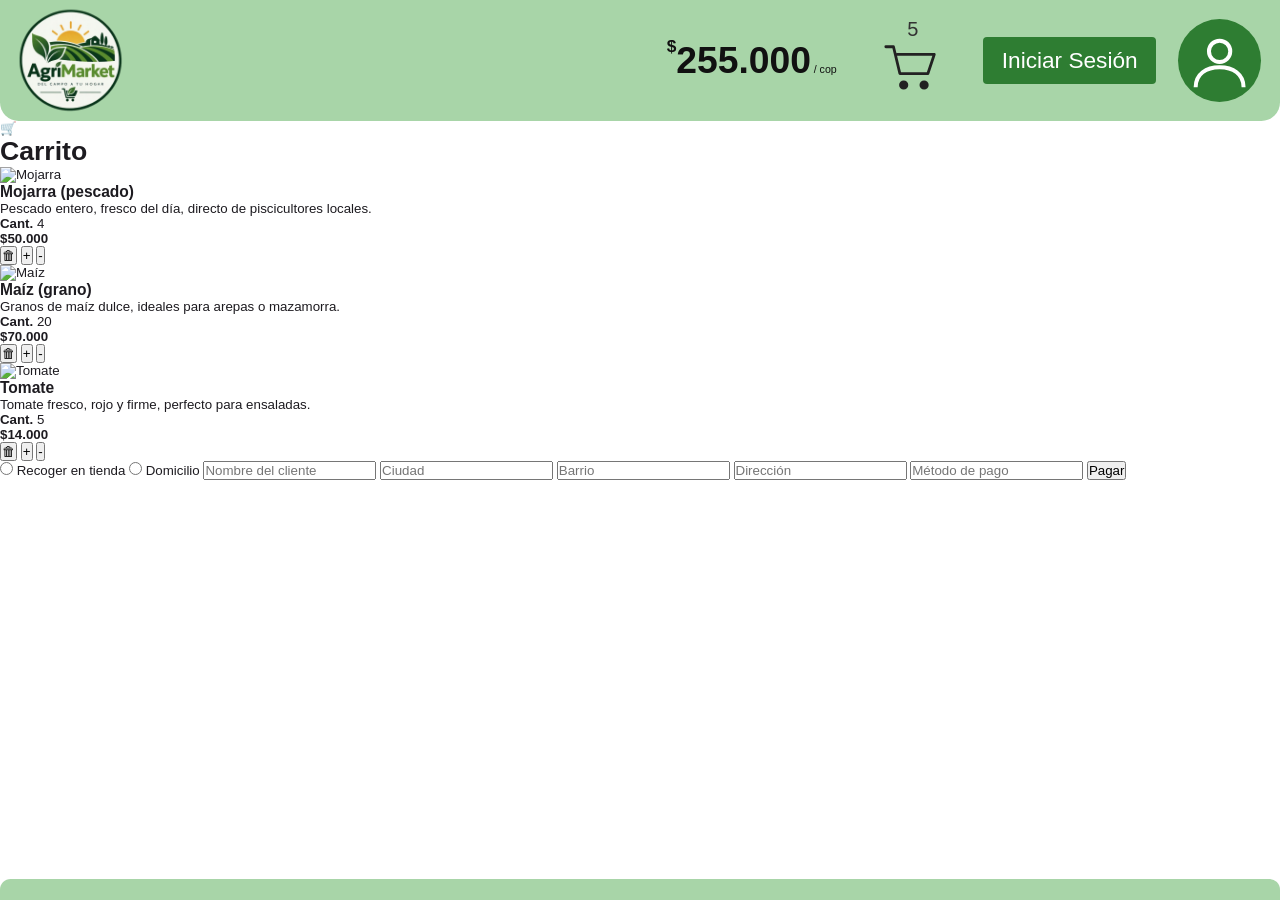
==== carrito.html @ 445dd441 "feat: creacion de la vista del carrito de compras" ====
<!DOCTYPE html>
<html lang="es">
<head>
    <meta charset="UTF-8">
    <meta name="viewport" content="width=device-width, initial-scale=1.0">
    <link rel="stylesheet" href="style.css">
    <link rel="shortcut icon" href="assets/logo.png" type="image/x-icon">
    <title>Registro - Agrimarket</title>
</head>
<body>
<div class="page">

    <!-- HEADER (Tomado del index) -->
    <header>
        <div class="logo"><img src="assets/logo.png" alt="Logo AgriMarket" class="logo"></div>
        <div class="hdr-right">
            <div class="precio"><sup>$</sup>255.000<small>/ cop</small></div>
            <div class="carrito">
                <span>5</span>
                <svg viewBox="0 0 48 48" fill="none" stroke="#222" stroke-width="2.2" stroke-linecap="round" stroke-linejoin="round"><path d="M3 10h6l5 21h22l5-15H12"/><circle cx="17" cy="40" r="2.5" fill="#222"/><circle cx="33" cy="40" r="2.5" fill="#222"/></svg>
            </div>
            <button class="btn-login"><a href="login.html">Iniciar Sesión</a></button>
            <div class="avatar">
                <svg viewBox="0 0 52 52" fill="none" stroke="#fff" stroke-width="3"><circle cx="26" cy="19" r="8"/><path d="M8 46c0-10 8-15 18-15s18 5 18 15"/></svg>
            </div>
        </div>
    </header>

    <!-- CUERPO DEL CARRITO -->
     <main class="carrito-main">

    <div class="titulo-carrito">

        <div class="icono-carrito">
            🛒
        </div>

        <h1>Carrito</h1>

    </div>

    <div class="carrito-contenedor">

        <!-- PRODUCTOS -->

        <section class="lista-productos">

            <article class="producto-carrito">

                <img src="assets/mojarra.jpg" alt="Mojarra">

                <div class="producto-info">

                    <h3>Mojarra (pescado)</h3>

                    <p>
                        Pescado entero, fresco del día,
                        directo de piscicultores locales.
                    </p>

                    <strong>Cant.</strong>

                    <span>4</span>

                    <h4>$50.000</h4>

                </div>

                <div class="acciones-carrito">

                    <button>🗑</button>
                    <button>+</button>
                    <button>-</button>

                </div>

            </article>

            <article class="producto-carrito">

                <img src="assets/maiz.jpg" alt="Maíz">

                <div class="producto-info">

                    <h3>Maíz (grano)</h3>

                    <p>
                        Granos de maíz dulce,
                        ideales para arepas o mazamorra.
                    </p>

                    <strong>Cant.</strong>

                    <span>20</span>

                    <h4>$70.000</h4>

                </div>

                <div class="acciones-carrito">

                    <button>🗑</button>
                    <button>+</button>
                    <button>-</button>

                </div>

            </article>

            <article class="producto-carrito">

                <img src="assets/tomate.jpg" alt="Tomate">

                <div class="producto-info">

                    <h3>Tomate</h3>

                    <p>
                        Tomate fresco, rojo y firme,
                        perfecto para ensaladas.
                    </p>

                    <strong>Cant.</strong>

                    <span>5</span>

                    <h4>$14.000</h4>

                </div>

                <div class="acciones-carrito">

                    <button>🗑</button>
                    <button>+</button>
                    <button>-</button>

                </div>

            </article>

        </section>

        <!-- FORMULARIO -->

        <aside class="panel-pago">

            <form class="form-pago">

                <label>
                    <input type="radio" name="entrega">
                    Recoger en tienda
                </label>

                <label>
                    <input type="radio" name="entrega">
                    Domicilio
                </label>

                <input type="text" placeholder="Nombre del cliente">
                <input type="text" placeholder="Ciudad">
                <input type="text" placeholder="Barrio">
                <input type="text" placeholder="Dirección">
                <input type="text" placeholder="Método de pago">

                <button type="submit" class="btn-pagar">
                    Pagar
                </button>

            </form>

        </aside>

    </div>

</main>

<!-- FOOTER (Tomado del index) -->
    <footer></footer>
</div>
</body>
</html>
---- style.css ----
* {
    box-sizing: border-box;
    margin: 0;
    padding: 0
}

:root {
    --verde-claro: #a8d5a8;
    --verde: #2e7d32;
    --gris-borde: #e2e2e2;
    --gris-img: #e0e0e0;
    --texto: #1d1b20;
    --suave: #8a8a8a;
    --negro: #2b2b2b;
}

/* 1rem escala con el ancho de pantalla: ~13px en laptop (1280) hasta 26px en monitores muy grandes (2560+) */
html {
    font-size: clamp(12px, 1.04vw, 26px)
}

body {
    background: #fff;
    font-family: Roboto, "Helvetica Neue", Arial, sans-serif;
    color: var(--texto);
    font-size: 1rem;
    min-height: 100vh;
    display: flex;
    flex-direction: column
}

.page {
    width: 100%;
    max-width: 150rem;
    margin: 0 auto;
    flex: 1;
    display: flex;
    flex-direction: column
}

/* HEADER */
header {
    height: 9.1rem;
    background: var(--verde-claro);
    border-radius: 0 0 1.4rem 1.4rem;
    display: flex;
    align-items: center;
    padding: 0 1.4rem 0 .8rem;
    gap: 1rem
}
a{
    font-style: none;
    text-decoration: none;
    color: inherit;
}
.logo {
    width: 9rem;
    height: 9rem;
    flex: none;
    display: flex;
    flex-direction: column;
    align-items: center;
    justify-content: center;
    overflow: hidden;
    position: relative
}

.hdr-right {
    margin-left: auto;
    display: flex;
    align-items: center
}

.precio {
    font-size: 2.8rem;
    font-weight: 700;
    color: #111;
    margin-right: 3.4rem;
    white-space: nowrap
}

.precio sup {
    font-size: 1.3rem;
    vertical-align: top;
    position: relative;
    top: -.2rem
}

.precio small {
    font-size: .8rem;
    font-weight: 400;
    margin-left: .2rem
}

.carrito {
    position: relative;
    width: 4.6rem;
    height: 4.4rem;
    margin-right: 3rem;
    flex: none
}

.carrito span {
    position: absolute;
    top: -1rem;
    left: 1.9rem;
    font-size: 1.5rem;
    color: #333
}

.carrito svg {
    width: 4.6rem;
    height: 4.6rem;
    margin-top: .2rem
}

.btn-login {
    background: var(--verde);
    color: #fff;
    border: 0;
    font-size: 1.7rem;
    padding: .8rem 1.4rem;
    border-radius: .3rem;
    margin-right: 1.6rem;
    font-family: inherit;
    cursor: pointer;
    white-space: nowrap
}

.btn-login:hover {
    background: #256528
}

.avatar {
    width: 6.3rem;
    height: 6.3rem;
    flex: none;
    border-radius: 50%;
    background: var(--verde);
    display: flex;
    align-items: center;
    justify-content: center
}

.avatar svg {
    width: 5.2rem;
    height: 5.2rem
}

/* CUERPO: 3 columnas fluidas */
.body {
    display: grid;
    grid-template-columns: minmax(22rem, 24.2rem) minmax(13rem, 15rem) minmax(0, 1fr);
    column-gap: 3rem;
    align-items: start;
    padding: 1.9rem 3rem 3rem .8rem;
    flex: 1
}

/* panel de búsqueda */
.busqueda {
    background: #f4f4f4;
    border-radius: 1.6rem;
    overflow: hidden;
    padding-bottom: 1.4rem;
    min-height: 27.5rem
}

.busqueda .inp {
    height: 2.9rem;
    background: #ece6f0;
    border-bottom: .1rem solid #cac4d0;
    display: flex;
    align-items: center;
    padding: 0 1rem 0 .9rem;
    font-size: .95rem;
    gap: .9rem
}

.busqueda .inp .txt {
    flex: 1
}

.busqueda .inp i {
    font-style: normal;
    font-size: 1.3rem;
    color: #49454f
}

.item {
    display: flex;
    align-items: center;
    gap: .8rem;
    padding: .6rem 1.2rem .6rem .8rem;
    margin-top: .3rem
}

.item:first-of-type {
    margin-top: .6rem
}

.item .av {
    width: 2.2rem;
    height: 2.2rem;
    border-radius: 50%;
    background: var(--verde);
    color: #fff;
    font-size: .9rem;
    display: flex;
    align-items: center;
    justify-content: center;
    flex: none
}

.item b {
    display: block;
    font-weight: 500;
    font-size: .95rem
}

.item p {
    font-size: .75rem;
    color: #49454f;
    margin-top: .1rem;
    line-height: 1.3
}

/* filtros */
.filtros {
    margin-top: 1.6rem;
    border: .1rem solid var(--gris-borde);
    border-radius: .4rem;
    padding: .9rem .8rem 1.4rem
}

.filtros h4 {
    font-weight: 400;
    font-size: .95rem;
    margin-bottom: .6rem
}

.chip {
    display: flex;
    width: max-content;
    align-items: center;
    gap: .5rem;
    border: .1rem solid #ccc;
    border-radius: .8rem;
    font-size: .9rem;
    padding: .3rem .6rem;
    margin-bottom: .5rem
}

.chip i {
    font-style: normal;
    font-size: 1rem
}

.chk {
    display: flex;
    align-items: flex-start;
    gap: .6rem;
    margin-bottom: .6rem;
    font-size: .9rem
}

.chk .box {
    width: 1rem;
    height: 1rem;
    background: var(--negro);
    border-radius: .2rem;
    margin-top: .1rem;
    position: relative;
    flex: none
}

.chk .box::after {
    content: "";
    position: absolute;
    left: .3rem;
    top: .1rem;
    width: .25rem;
    height: .5rem;
    border: solid #fff;
    border-width: 0 .1rem .1rem 0;
    transform: rotate(45deg)
}

.chk small {
    display: block;
    color: var(--suave);
    font-size: .9rem;
    margin-top: .3rem
}

.chk.d {
    margin-bottom: .8rem
}

.precio-f {
    margin-top: 1rem
}

.precio-f .fila {
    display: flex;
    justify-content: space-between;
    font-size: .9rem
}

.precio-f .fila span:last-child {
    font-size: .85rem
}

.slider {
    position: relative;
    height: .3rem;
    background: #222;
    border-radius: .2rem;
    margin: 1rem .4rem 1.1rem
}

.slider::before,
.slider::after {
    content: "";
    position: absolute;
    top: -.35rem;
    width: 1rem;
    height: 1rem;
    border-radius: 50%;
    background: #222
}

.slider::before {
    left: -.4rem
}

.slider::after {
    right: -.4rem
}

.grupo {
    margin-top: 1.3rem
}

.grupo h4 {
    margin-bottom: .7rem
}

/* principal */
.main {
    min-width: 0;
    margin-top: 1.6rem
}

.top {
    display: flex;
    justify-content: space-between;
    align-items: center;
    gap: 1rem;
    flex-wrap: wrap
}

.search {
    width: 7rem;
    height: 2.2rem;
    border: .1rem solid var(--gris-borde);
    border-radius: 1.1rem;
    display: flex;
    justify-content: space-between;
    align-items: center;
    padding: 0 .8rem;
    font-size: .85rem;
    color: #aaa
}

.search svg {
    width: 1rem;
    height: 1rem
}

.orden {
    display: flex;
    gap: .3rem;
    flex-wrap: wrap
}

.orden span {
    font-size: .85rem;
    padding: .4rem .7rem;
    border-radius: .4rem;
    background: #f1f1f1;
    color: #555
}

.orden span.on {
    background: var(--negro);
    color: #fff
}

.grid {
    display: grid;
    grid-template-columns: repeat(3, minmax(0, 1fr));
    gap: 1.1rem 1.2rem;
    margin-top: 2.1rem
}

.card {
    border: .1rem solid var(--gris-borde);
    border-radius: .4rem;
    padding: .8rem .8rem 1.1rem
}

.card .img {
    aspect-ratio: 133/118;
    background: var(--gris-img);
    border-radius: .2rem;
    position: relative
}

.card .img::before {
    content: "";
    position: absolute;
    left: 22%;
    top: 17%;
    width: 56%;
    height: 55%;
    border: .6rem solid #d3d3d3;
    border-radius: .8rem
}

.card .img::after {
    content: "";
    position: absolute;
    left: 55%;
    top: 27%;
    width: 1.6rem;
    height: 1.6rem;
    border: .6rem solid #d3d3d3;
    border-radius: 50%
}

.card p {
    margin-top: .9rem;
    font-size: .95rem
}

.card b {
    display: block;
    margin-top: .6rem;
    font-size: .95rem
}

/* paginación */
.pag {
    width: max-content;
    max-width: 100%;
    height: 2.4rem;
    margin: 1.3rem auto 0;
    display: flex;
    align-items: center;
    gap: 1.4rem;
    padding: 0 .3rem;
    font-size: .9rem
}

.pag .pv,
.pag .nx {
    border: .1rem dashed #9a9a9a;
    height: 1.8rem;
    display: flex;
    align-items: center;
    padding: 0 .7rem;
    gap: .4rem
}

.pag .pv {
    color: #aaa
}

.pag .pgs {
    display: flex;
    align-items: center;
    gap: .3rem
}

.pag .pgs span {
    min-width: 1.8rem;
    height: 1.8rem;
    display: flex;
    align-items: center;
    justify-content: center;
    border-radius: .3rem
}

.pag .pgs .on {
    background: var(--negro);
    color: #fff
}

/* footer */
footer {
    height: 1.6rem;
    background: var(--verde-claro);
    border-radius: .8rem .8rem 0 0;
    margin-top: auto
}

/* Monitores muy grandes: 4 columnas de productos */
@media (min-width:2200px) {
    .grid {
        grid-template-columns: repeat(4, minmax(0, 1fr))
    }
}

/* Laptops pequeñas */
@media (max-width:1100px) {
    .body {
        column-gap: 2rem;
        padding-right: 2rem
    }

    .precio {
        font-size: 2.3rem;
        margin-right: 2rem
    }
}

/* ── OVERLAY ── */
.overlay {
    position: absolute;
    inset: 0;
    z-index: 10;
    background: rgba(60, 60, 60, .55);
    display: flex;
    align-items: center;
    justify-content: center;
    backdrop-filter: blur(2px);
    -webkit-backdrop-filter: blur(2px);
}

/* ── MODAL ── */
.modal {
    background: #fff;
    border-radius: 1.2rem;
    width: clamp(30rem, 38vw, 52rem);
    padding: 3rem 3.6rem 2.4rem;
    position: relative;
    box-shadow: 0 2rem 5rem rgba(0, 0, 0, .28);
    display: flex;
    flex-direction: column;
    align-items: center;
    gap: 0;
}

.modal-close {
    position: absolute;
    top: -1.4rem;
    right: -1.4rem;
    width: 3rem;
    height: 3rem;
    border-radius: 50%;
    background: #e53935;
    border: 0;
    cursor: pointer;
    display: flex;
    align-items: center;
    justify-content: center;
    color: #fff;
    font-size: 1.6rem;
    font-weight: 700;
    line-height: 1;
    box-shadow: 0 .3rem .9rem rgba(0, 0, 0, .25);
}

.modal-close:hover {
    background: #c62828
}
.modal-bienvenida {
    font-size: .95rem;
    color: #555;
    margin-bottom: .3rem
}

.modal-titulo {
    font-size: 2.2rem;
    font-weight: 700;
    color: #1a1a1a;
    margin-bottom: 2rem;
    font-family: Georgia, "Times New Roman", serif
}

/* campos */
.campo {
    width: 100%;
    margin-bottom: 1.4rem
}

.campo label {
    display: block;
    font-size: .95rem;
    font-weight: 500;
    margin-bottom: .5rem
}

.campo label .req {
    color: #e53935;
    margin-left: .2rem
}

.campo input {
    width: 100%;
    height: 3.4rem;
    border: .12rem solid #ccc;
    border-radius: .4rem;
    padding: 0 1rem;
    font-size: 1rem;
    font-family: inherit;
    color: #333;
    outline: none;
    transition: border-color .2s;
}

.campo input:focus {
    border-color: var(--verde)
}

.olvide {
    display: block;
    text-align: right;
    font-size: .9rem;
    color: var(--verde);
    margin-top: -.6rem;
    margin-bottom: 1.6rem;
    cursor: pointer;
    text-decoration: none
}

.olvide:hover {
    text-decoration: underline
}

/* separador */
.sep {
    display: flex;
    align-items: center;
    gap: .8rem;
    width: 100%;
    margin-bottom: 1.4rem;
    color: #aaa;
    font-size: .85rem
}

.sep::before,
.sep::after {
    content: "";
    flex: 1;
    height: .05rem;
    background: #ddd
}

/* botón google */
.btn-google {
    width: 100%;
    height: 3.4rem;
    border: .12rem solid #ccc;
    border-radius: .4rem;
    background: #fff;
    display: flex;
    align-items: center;
    justify-content: center;
    gap: .8rem;
    font-size: 1rem;
    font-family: inherit;
    cursor: pointer;
    color: #333;
    transition: background .15s;
}

.btn-google:hover {
    background: #f5f5f5
}

.g-icon {
    width: 1.6rem;
    height: 1.6rem
}

.no-cuenta {
    text-align: center;
    font-size: .9rem;
    color: #555;
    margin-top: 1.1rem;
    margin-bottom: .7rem
}

/* botón registrarse */
.btn-registro {
    width: 100%;
    height: 3.4rem;
    border: .15rem solid var(--verde);
    border-radius: .4rem;
    background: var(--verde);
    color: #fff;
    font-size: 1.1rem;
    font-weight: 600;
    font-family: inherit;
    cursor: pointer;
    transition: background .15s;
}

.btn-registro:hover {
    background: #256528
}

.politica {
    text-align: center;
    font-size: .8rem;
    color: #aaa;
    margin-top: 1.1rem
}

/* =========================================
   ESTILOS PARA LA PANTALLA DE REGISTRO
   ========================================= */

.registro-main {
    flex: 1;
    display: flex;
    justify-content: center;
    align-items: flex-start;
    padding: 4rem 2rem;
}

.registro-container {
    width: 100%;
    max-width: 85rem; /* Ancho máximo del formulario */
}

.registro-form {
    display: flex;
    gap: 3rem; /* Separación entre las dos columnas superiores */
    margin-bottom: 2rem;
}

.registro-col {
    flex: 1;
}

.registro-bottom {
    display: flex;
    gap: 3rem;
}

.registro-col-izq {
    flex: 1;
}

.registro-col-der {
    flex: 1;
    display: flex;
    align-items: flex-end; /* Alinea el botón abajo a la derecha */
    justify-content: center;
    padding-bottom: 1.4rem; /* Compensa el margen del campo de arriba */
}

/* Estilos de los campos */
.campo-registro {
    border: .1rem solid var(--gris-borde);
    border-radius: .6rem;
    padding: 1.2rem 1.5rem;
    margin-bottom: 1.5rem;
    background: #fff;
}

.campo-registro label {
    display: block;
    font-size: 1rem;
    color: #333;
    margin-bottom: .8rem;
}

.campo-registro input,
.campo-registro select {
    width: 100%;
    height: 3.2rem;
    border: .1rem solid #e0e0e0;
    border-radius: .4rem;
    padding: 0 1rem;
    font-size: 1rem;
    font-family: inherit;
    color: #555;
    outline: none;
}

.campo-registro input::placeholder {
    color: #b0b0b0;
}

.campo-registro input:focus,
.campo-registro select:focus {
    border-color: var(--verde);
}

/* Botón de Registrarse */
.btn-registrarse {
    background: var(--verde);
    color: #fff;
    border: none;
    border-radius: .6rem;
    padding: 1.2rem 5rem;
    font-size: 1.4rem;
    font-family: inherit;
    cursor: pointer;
    transition: background .2s;
}

.btn-registrarse:hover {
    background: #256528;
}

/* Ajuste responsivo para pantallas pequeñas (celulares) */
@media (max-width: 768px) {
    .registro-form,
    .registro-bottom {
        flex-direction: column;
        gap: 0;
    }
    
    .registro-col-der {
        justify-content: center;
        margin-top: 1rem;
    }
    
    .btn-registrarse {
        width: 100%;
    }
}
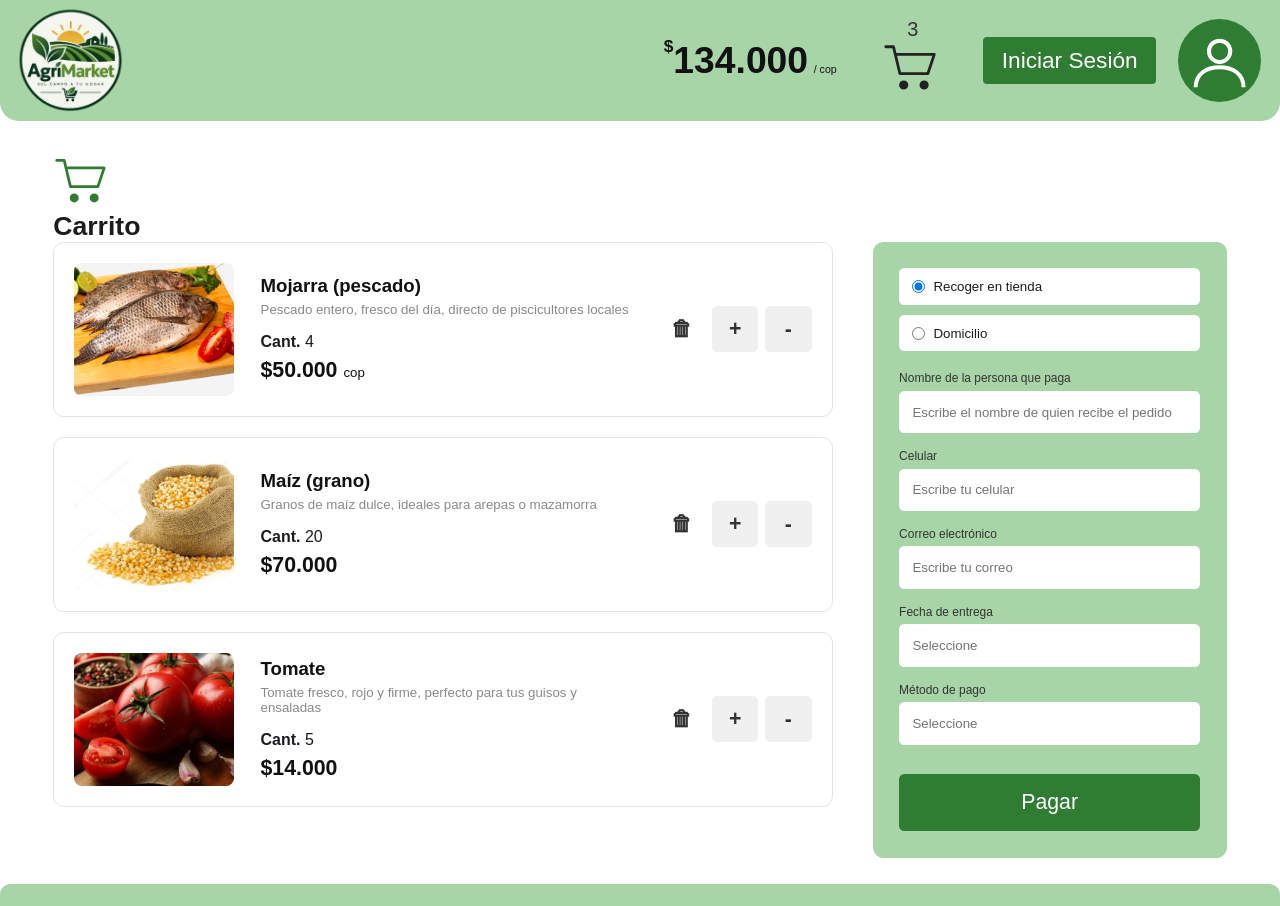
==== commit b4d6a7f6: "feat: creacion de la vista del carrito de compras" ====
--- a/carrito.html
+++ b/carrito.html
@@ -5,18 +5,18 @@
     <meta name="viewport" content="width=device-width, initial-scale=1.0">
     <link rel="stylesheet" href="style.css">
     <link rel="shortcut icon" href="assets/logo.png" type="image/x-icon">
-    <title>Registro - Agrimarket</title>
+    <title>Carrito - Agrimarket</title>
 </head>
 <body>
 <div class="page">
 
-    <!-- HEADER (Tomado del index) -->
+    <!-- HEADER -->
     <header>
         <div class="logo"><img src="assets/logo.png" alt="Logo AgriMarket" class="logo"></div>
         <div class="hdr-right">
-            <div class="precio"><sup>$</sup>255.000<small>/ cop</small></div>
+            <div class="precio"><sup>$</sup>134.000<small> / cop</small></div>
             <div class="carrito">
-                <span>5</span>
+                <span>3</span>
                 <svg viewBox="0 0 48 48" fill="none" stroke="#222" stroke-width="2.2" stroke-linecap="round" stroke-linejoin="round"><path d="M3 10h6l5 21h22l5-15H12"/><circle cx="17" cy="40" r="2.5" fill="#222"/><circle cx="33" cy="40" r="2.5" fill="#222"/></svg>
             </div>
             <button class="btn-login"><a href="login.html">Iniciar Sesión</a></button>
@@ -27,154 +27,121 @@
     </header>
 
     <!-- CUERPO DEL CARRITO -->
-     <main class="carrito-main">
+    <main class="carrito-main">
 
-    <div class="titulo-carrito">
-
-        <div class="icono-carrito">
-            🛒
+        <div class="titulo-carrito">
+            <svg class="icono-carrito-titulo" viewBox="0 0 48 48" fill="none" stroke="#2e7d32" stroke-width="2.2" stroke-linecap="round" stroke-linejoin="round"><path d="M3 10h6l5 21h22l5-15H12"/><circle cx="17" cy="40" r="2.5" fill="#2e7d32"/><circle cx="33" cy="40" r="2.5" fill="#2e7d32"/></svg>
+            <h1>Carrito</h1>
         </div>
 
-        <h1>Carrito</h1>
+        <div class="carrito-grid">
 
-    </div>
+            <!-- PRODUCTOS -->
+            <section class="carrito-lista">
 
-    <div class="carrito-contenedor">
+                <article class="carrito-item">
+                    <div class="item-img">
+                        <img src="assets/mojarra.png" alt="Mojarra">
+                    </div>
+                    <div class="item-info">
+                        <h3>Mojarra (pescado)</h3>
+                        <p>Pescado entero, fresco del día, directo de piscicultores locales</p>
+                        <span class="cantidad-label"><strong>Cant.</strong> 4</span>
+                        <div class="item-precio">$50.000 <small>cop</small></div>
+                    </div>
+                    <div class="item-acciones">
+                        <button class="btn-icono btn-borrar">🗑</button>
+                        <button class="btn-icono">+</button>
+                        <button class="btn-icono">-</button>
+                    </div>
+                </article>
 
-        <!-- PRODUCTOS -->
+                <article class="carrito-item">
+                    <div class="item-img">
+                        <img src="assets/maiz.jpg" alt="Maíz">
+                    </div>
+                    <div class="item-info">
+                        <h3>Maíz (grano)</h3>
+                        <p>Granos de maíz dulce, ideales para arepas o mazamorra</p>
+                        <span class="cantidad-label"><strong>Cant.</strong> 20</span>
+                        <div class="item-precio">$70.000</div>
+                    </div>
+                    <div class="item-acciones">
+                        <button class="btn-icono btn-borrar">🗑</button>
+                        <button class="btn-icono">+</button>
+                        <button class="btn-icono">-</button>
+                    </div>
+                </article>
 
-        <section class="lista-productos">
+                <article class="carrito-item">
+                    <div class="item-img">
+                        <img src="assets/tomates.jpg" alt="Tomate">
+                    </div>
+                    <div class="item-info">
+                        <h3>Tomate</h3>
+                        <p>Tomate fresco, rojo y firme, perfecto para tus guisos y ensaladas</p>
+                        <span class="cantidad-label"><strong>Cant.</strong> 5</span>
+                        <div class="item-precio">$14.000</div>
+                    </div>
+                    <div class="item-acciones">
+                        <button class="btn-icono btn-borrar">🗑</button>
+                        <button class="btn-icono">+</button>
+                        <button class="btn-icono">-</button>
+                    </div>
+                </article>
 
-            <article class="producto-carrito">
+            </section>
 
-                <img src="assets/mojarra.jpg" alt="Mojarra">
+            <!-- FORMULARIO DE PAGO -->
+            <aside class="carrito-pago">
+                <form class="form-pago">
+                    
+                    <div class="opcion-entrega">
+                        <label>
+                            <input type="radio" name="entrega" checked>
+                            Recoger en tienda
+                        </label>
+                        <label>
+                            <input type="radio" name="entrega">
+                            Domicilio
+                        </label>
+                    </div>
 
-                <div class="producto-info">
+                    <div class="pago-campo">
+                        <label>Nombre de la persona que paga</label>
+                        <input type="text" placeholder="Escribe el nombre de quien recibe el pedido">
+                    </div>
 
-                    <h3>Mojarra (pescado)</h3>
+                    <div class="pago-campo">
+                        <label>Celular</label>
+                        <input type="text" placeholder="Escribe tu celular">
+                    </div>
 
-                    <p>
-                        Pescado entero, fresco del día,
-                        directo de piscicultores locales.
-                    </p>
+                    <div class="pago-campo">
+                        <label>Correo electrónico</label>
+                        <input type="text" placeholder="Escribe tu correo">
+                    </div>
 
-                    <strong>Cant.</strong>
+                    <div class="pago-campo">
+                        <label>Fecha de entrega</label>
+                        <input type="text" placeholder="Seleccione">
+                    </div>
 
-                    <span>4</span>
+                    <div class="pago-campo">
+                        <label>Método de pago</label>
+                        <input type="text" placeholder="Seleccione">
+                    </div>
 
-                    <h4>$50.000</h4>
+                    <button type="submit" class="btn-pagar">
+                        Pagar
+                    </button>
 
-                </div>
+                </form>
+            </aside>
 
-                <div class="acciones-carrito">
+        </div>
+    </main>
 
-                    <button>🗑</button>
-                    <button>+</button>
-                    <button>-</button>
-
-                </div>
-
-            </article>
-
-            <article class="producto-carrito">
-
-                <img src="assets/maiz.jpg" alt="Maíz">
-
-                <div class="producto-info">
-
-                    <h3>Maíz (grano)</h3>
-
-                    <p>
-                        Granos de maíz dulce,
-                        ideales para arepas o mazamorra.
-                    </p>
-
-                    <strong>Cant.</strong>
-
-                    <span>20</span>
-
-                    <h4>$70.000</h4>
-
-                </div>
-
-                <div class="acciones-carrito">
-
-                    <button>🗑</button>
-                    <button>+</button>
-                    <button>-</button>
-
-                </div>
-
-            </article>
-
-            <article class="producto-carrito">
-
-                <img src="assets/tomate.jpg" alt="Tomate">
-
-                <div class="producto-info">
-
-                    <h3>Tomate</h3>
-
-                    <p>
-                        Tomate fresco, rojo y firme,
-                        perfecto para ensaladas.
-                    </p>
-
-                    <strong>Cant.</strong>
-
-                    <span>5</span>
-
-                    <h4>$14.000</h4>
-
-                </div>
-
-                <div class="acciones-carrito">
-
-                    <button>🗑</button>
-                    <button>+</button>
-                    <button>-</button>
-
-                </div>
-
-            </article>
-
-        </section>
-
-        <!-- FORMULARIO -->
-
-        <aside class="panel-pago">
-
-            <form class="form-pago">
-
-                <label>
-                    <input type="radio" name="entrega">
-                    Recoger en tienda
-                </label>
-
-                <label>
-                    <input type="radio" name="entrega">
-                    Domicilio
-                </label>
-
-                <input type="text" placeholder="Nombre del cliente">
-                <input type="text" placeholder="Ciudad">
-                <input type="text" placeholder="Barrio">
-                <input type="text" placeholder="Dirección">
-                <input type="text" placeholder="Método de pago">
-
-                <button type="submit" class="btn-pagar">
-                    Pagar
-                </button>
-
-            </form>
-
-        </aside>
-
-    </div>
-
-</main>
-
-<!-- FOOTER (Tomado del index) -->
     <footer></footer>
 </div>
 </body>
--- a/style.css
+++ b/style.css
@@ -720,118 +720,219 @@
 }
 
 /* =========================================
-   ESTILOS PARA LA PANTALLA DE REGISTRO
+   ESTILOS PARA EL CARRITO DE COMPRAS
    ========================================= */
 
-.registro-main {
+.carrito-main {
     flex: 1;
-    display: flex;
+    padding: 2rem 4rem;
+    max-width: 150rem;
+    margin: 0 auto;
+    width: 100%;
+}
+
+.carrito-header {
+    display: flex;
+    align-items: center;
+    gap: 1rem;
+    margin-bottom: 2rem;
+}
+
+.icono-carrito-titulo {
+    width: 4.5rem;
+    height: 4.5rem;
+}
+
+.carrito-header h2 {
+    font-size: 2.8rem;
+    color: #111;
+}
+
+.carrito-grid {
+    display: grid;
+    grid-template-columns: 2.2fr 1fr; /* 2 columnas: productos y pago */
+    gap: 3rem;
+    align-items: start;
+}
+
+/* --- Lista de Productos --- */
+.carrito-lista {
+    display: flex;
+    flex-direction: column;
+    gap: 1.5rem;
+}
+
+.carrito-item {
+    display: flex;
+    border: .1rem solid var(--gris-borde);
+    border-radius: .8rem;
+    padding: 1.5rem;
+    gap: 2rem;
+    align-items: center;
+}
+
+.item-img {
+    width: 12rem;
+    height: 10rem;
+    flex: none;
+    background: #f4f4f4;
+    border-radius: .6rem;
+    overflow: hidden;
+    display: flex;
+    align-items: center;
     justify-content: center;
+}
+
+.item-img img {
+    width: 100%;
+    height: 100%;
+    object-fit: cover;
+}
+
+.item-info {
+    flex: 1;
+}
+
+.item-info h3 {
+    font-size: 1.4rem;
+    color: #111;
+    margin-bottom: .4rem;
+}
+
+.item-info p {
+    font-size: 1rem;
+    color: var(--suave);
+    margin-bottom: 1.2rem;
+}
+
+.cantidad-label {
+    display: block;
+    font-size: 1.2rem;
+    margin-bottom: .5rem;
+}
+
+.item-precio {
+    font-size: 1.6rem;
+    font-weight: 700;
+    color: #111;
+}
+
+.item-precio small {
+    font-size: 1rem;
+    font-weight: 400;
+}
+
+.item-acciones {
+    display: flex;
+    gap: .5rem;
     align-items: flex-start;
-    padding: 4rem 2rem;
-}
-
-.registro-container {
-    width: 100%;
-    max-width: 85rem; /* Ancho máximo del formulario */
-}
-
-.registro-form {
-    display: flex;
-    gap: 3rem; /* Separación entre las dos columnas superiores */
-    margin-bottom: 2rem;
-}
-
-.registro-col {
-    flex: 1;
-}
-
-.registro-bottom {
-    display: flex;
-    gap: 3rem;
-}
-
-.registro-col-izq {
-    flex: 1;
-}
-
-.registro-col-der {
-    flex: 1;
-    display: flex;
-    align-items: flex-end; /* Alinea el botón abajo a la derecha */
+}
+
+.btn-icono {
+    width: 3.5rem;
+    height: 3.5rem;
+    background: #f0f0f0;
+    border: none;
+    border-radius: .4rem;
+    font-size: 1.6rem;
+    font-weight: bold;
+    color: #333;
+    cursor: pointer;
+    display: flex;
+    align-items: center;
     justify-content: center;
-    padding-bottom: 1.4rem; /* Compensa el margen del campo de arriba */
-}
-
-/* Estilos de los campos */
-.campo-registro {
-    border: .1rem solid var(--gris-borde);
-    border-radius: .6rem;
-    padding: 1.2rem 1.5rem;
+    transition: background 0.2s;
+}
+
+.btn-icono:hover {
+    background: #e0e0e0;
+}
+
+.btn-icono svg {
+    width: 2rem;
+    height: 2rem;
+}
+
+.btn-borrar {
+    background: transparent;
+}
+
+.btn-borrar:hover {
+    background: #ffebee;
+}
+
+.btn-borrar:hover svg {
+    stroke: #d32f2f;
+}
+
+/* --- Panel de Pago --- */
+.carrito-pago {
+    background: var(--verde-claro);
+    padding: 2rem;
+    border-radius: .8rem;
+}
+
+.opcion-entrega {
+    display: flex;
+    flex-direction: column;
+    gap: .8rem;
     margin-bottom: 1.5rem;
+}
+
+.opcion-entrega label {
+    display: flex;
+    align-items: center;
+    gap: .6rem;
     background: #fff;
-}
-
-.campo-registro label {
+    padding: .8rem 1rem;
+    border-radius: .4rem;
+    font-size: 1rem;
+    cursor: pointer;
+}
+
+.pago-campo {
+    margin-bottom: 1.2rem;
+}
+
+.pago-campo label {
     display: block;
-    font-size: 1rem;
+    font-size: .9rem;
     color: #333;
-    margin-bottom: .8rem;
-}
-
-.campo-registro input,
-.campo-registro select {
+    margin-bottom: .4rem;
+}
+
+.pago-campo input {
     width: 100%;
     height: 3.2rem;
-    border: .1rem solid #e0e0e0;
+    border: none;
     border-radius: .4rem;
     padding: 0 1rem;
     font-size: 1rem;
     font-family: inherit;
-    color: #555;
     outline: none;
 }
 
-.campo-registro input::placeholder {
-    color: #b0b0b0;
-}
-
-.campo-registro input:focus,
-.campo-registro select:focus {
-    border-color: var(--verde);
-}
-
-/* Botón de Registrarse */
-.btn-registrarse {
+.btn-pagar {
+    width: 100%;
     background: var(--verde);
     color: #fff;
     border: none;
-    border-radius: .6rem;
-    padding: 1.2rem 5rem;
-    font-size: 1.4rem;
+    border-radius: .4rem;
+    padding: 1.2rem;
+    font-size: 1.6rem;
     font-family: inherit;
     cursor: pointer;
-    transition: background .2s;
-}
-
-.btn-registrarse:hover {
+    margin-top: 1rem;
+    transition: background 0.2s;
+}
+
+.btn-pagar:hover {
     background: #256528;
 }
 
-/* Ajuste responsivo para pantallas pequeñas (celulares) */
-@media (max-width: 768px) {
-    .registro-form,
-    .registro-bottom {
-        flex-direction: column;
-        gap: 0;
-    }
-    
-    .registro-col-der {
-        justify-content: center;
-        margin-top: 1rem;
-    }
-    
-    .btn-registrarse {
-        width: 100%;
+/* Ajuste Responsivo */
+@media (max-width: 992px) {
+    .carrito-grid {
+        grid-template-columns: 1fr;
     }
 }
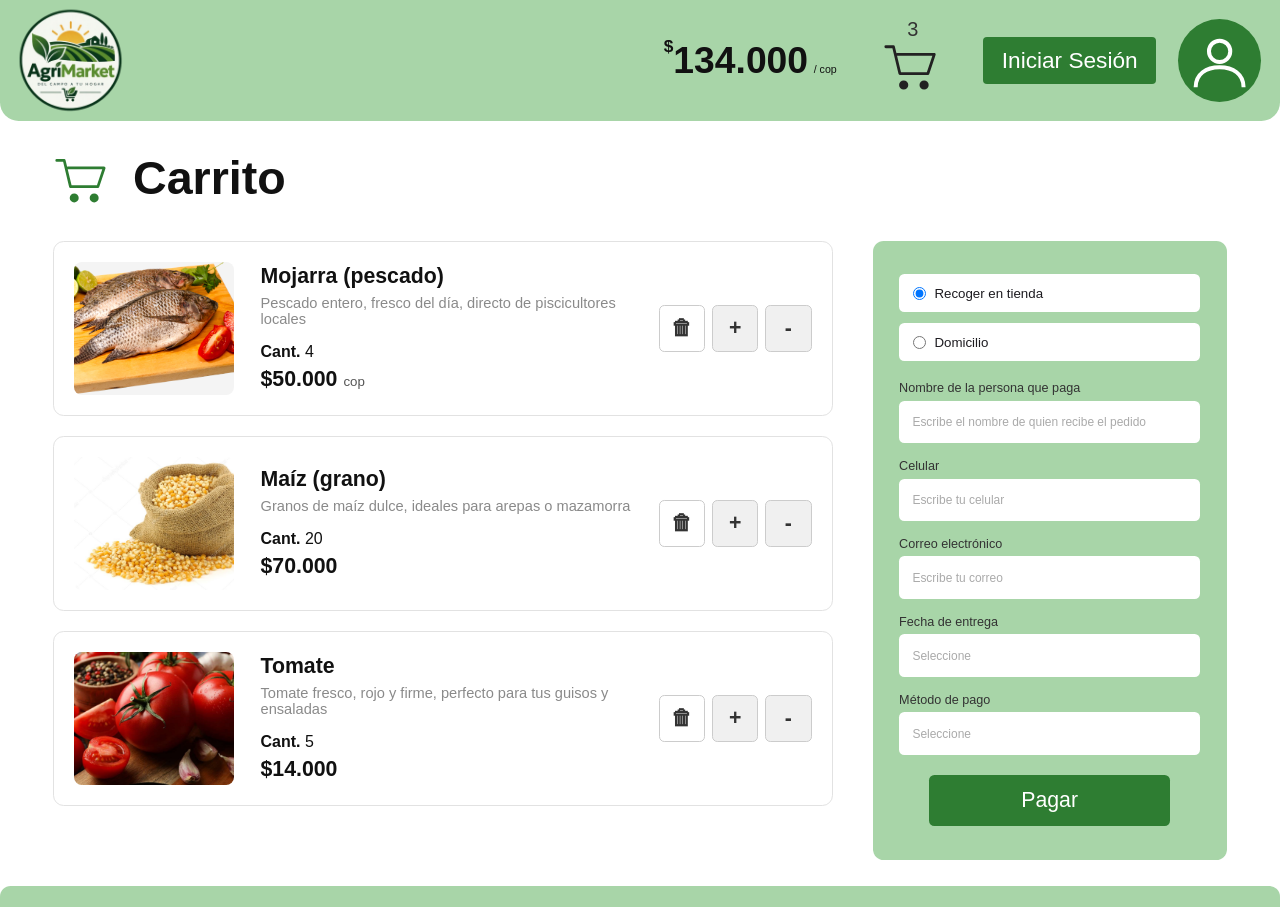
==== commit 99c8fe00: "feat: se añade funcion de redireccion de carrito a index" ====
--- a/carrito.html
+++ b/carrito.html
@@ -12,7 +12,7 @@
 
     <!-- HEADER -->
     <header>
-        <div class="logo"><img src="assets/logo.png" alt="Logo AgriMarket" class="logo"></div>
+        <div class="logo"><a href="index.html"><img src="assets/logo.png" alt="Logo AgriMarket" class="logo"></a></div>
         <div class="hdr-right">
             <div class="precio"><sup>$</sup>134.000<small> / cop</small></div>
             <div class="carrito">
--- a/style.css
+++ b/style.css
@@ -48,11 +48,13 @@
     padding: 0 1.4rem 0 .8rem;
     gap: 1rem
 }
-a{
+
+a {
     font-style: none;
     text-decoration: none;
     color: inherit;
 }
+
 .logo {
     width: 9rem;
     height: 9rem;
@@ -76,7 +78,8 @@
     font-weight: 700;
     color: #111;
     margin-right: 3.4rem;
-    white-space: nowrap
+    white-space: nowrap;
+    cursor: default;
 }
 
 .precio sup {
@@ -97,7 +100,8 @@
     width: 4.6rem;
     height: 4.4rem;
     margin-right: 3rem;
-    flex: none
+    flex: none;
+    cursor: pointer;
 }
 
 .carrito span {
@@ -248,9 +252,13 @@
     border-radius: .8rem;
     font-size: .9rem;
     padding: .3rem .6rem;
-    margin-bottom: .5rem
-}
-
+    margin-bottom: .5rem;
+    cursor: pointer;
+    
+}
+.x{
+    cursor: pointer;
+}
 .chip i {
     font-style: normal;
     font-size: 1rem
@@ -370,7 +378,8 @@
     align-items: center;
     padding: 0 .8rem;
     font-size: .85rem;
-    color: #aaa
+    color: #aaa;
+    cursor: pointer;
 }
 
 .search svg {
@@ -391,10 +400,16 @@
     background: #f1f1f1;
     color: #555
 }
-
+.on{
+    cursor: pointer;
+}
 .orden span.on {
     background: var(--negro);
     color: #fff
+}
+
+.box {
+    cursor: pointer;
 }
 
 .grid {
@@ -407,17 +422,29 @@
 .card {
     border: .1rem solid var(--gris-borde);
     border-radius: .4rem;
-    padding: .8rem .8rem 1.1rem
-}
-
+    padding: .8rem .8rem 1.1rem;
+}
+
+/* Contenedor gris de la imagen */
 .card .img {
-    aspect-ratio: 133/118;
+    position: relative;
+    aspect-ratio: 133 / 118;
     background: var(--gris-img);
     border-radius: .2rem;
-    position: relative
-}
-
-.card .img::before {
+    overflow: hidden;
+}
+
+/* La imagen en sí (la etiqueta <img> dentro del contenedor) */
+.card .img img {
+    position: absolute;
+    inset: 0;
+    width: 100%;
+    height: 100%;
+    object-fit: contain;      /* muestra la foto completa, sin recortar */
+    object-position: center;
+}
+
+/* .card .img::before {
     content: "";
     position: absolute;
     left: 22%;
@@ -437,7 +464,7 @@
     height: 1.6rem;
     border: .6rem solid #d3d3d3;
     border-radius: 50%
-}
+} */
 
 .card p {
     margin-top: .9rem;
@@ -460,7 +487,8 @@
     align-items: center;
     gap: 1.4rem;
     padding: 0 .3rem;
-    font-size: .9rem
+    font-size: .9rem;
+    cursor: pointer;
 }
 
 .pag .pv,
@@ -510,18 +538,143 @@
     .grid {
         grid-template-columns: repeat(4, minmax(0, 1fr))
     }
+
+    .modal {
+        left: 3rem;
+        background: #fff;
+        border-radius: 1.2rem;
+        width: clamp(28rem, 38vw, 52rem);
+        max-height: calc(100vh - 2rem);
+        /* límite estricto */
+        padding: clamp(1.2rem, 2.5vh, 2.8rem) clamp(1.6rem, 3vw, 3.6rem);
+        position: relative;
+        box-shadow: 0 2rem 5rem rgba(0, 0, 0, .28);
+        display: flex;
+        flex-direction: column;
+        align-items: center;
+        overflow: hidden;
+        /* sin scroll */
+        gap: clamp(.3rem, .8vh, .9rem);
+    }
+
+    .modal-close {
+        position: absolute;
+        top: 0.6rem;
+        right: 0.6rem;
+        width: 3rem;
+        height: 3rem;
+        border-radius: 50%;
+        background: #e53935;
+        border: 0;
+        cursor: pointer;
+        display: flex;
+        align-items: center;
+        justify-content: center;
+        color: #fff;
+        font-size: 1.6rem;
+        font-weight: 700;
+        line-height: 1;
+        box-shadow: 0 .3rem .9rem rgba(0, 0, 0, .25);
+    }
+}
+
+@media (min-width: 1100px) and (max-width: 2199px) {
+    .grid {
+        display: grid;
+        grid-template-columns: repeat(3, minmax(0, 1fr));
+        gap: 1.1rem 1.2rem;
+        margin-top: 2.1rem
+    }
+
+    .body {
+        display: grid;
+        grid-template-columns: minmax(22rem, 24.2rem) minmax(13rem, 15rem) minmax(0, 1fr);
+        column-gap: 3rem;
+        align-items: start;
+        padding: 1.9rem 3rem 3rem .8rem;
+        flex: 1
+    }
+
+    .modal {
+        left: 3rem;
+        background: #fff;
+        border-radius: 1.2rem;
+        width: clamp(28rem, 38vw, 52rem);
+        max-height: calc(100vh - 2rem);
+        /* límite estricto */
+        padding: clamp(1.2rem, 2.5vh, 2.8rem) clamp(1.6rem, 3vw, 3.6rem);
+        position: relative;
+        box-shadow: 0 2rem 5rem rgba(0, 0, 0, .28);
+        display: flex;
+        flex-direction: column;
+        align-items: center;
+        overflow: hidden;
+        /* sin scroll */
+        gap: clamp(.3rem, .8vh, .9rem);
+    }
+
+    .modal-close {
+        position: absolute;
+        top: 0.6rem;
+        right: 0.6rem;
+        width: 3rem;
+        height: 3rem;
+        border-radius: 50%;
+        background: #e53935;
+        border: 0;
+        cursor: pointer;
+        display: flex;
+        align-items: center;
+        justify-content: center;
+        color: #fff;
+        font-size: 1.6rem;
+        font-weight: 700;
+        line-height: 1;
+        box-shadow: 0 .3rem .9rem rgba(0, 0, 0, .25);
+    }
 }
 
 /* Laptops pequeñas */
 @media (max-width:1100px) {
     .body {
-        column-gap: 2rem;
-        padding-right: 2rem
+        display: grid;
+        grid-template-columns: minmax(22rem, 24.2rem) minmax(13rem, 15rem) minmax(0, 1fr);
+        column-gap: 3rem;
+        align-items: start;
+        padding: 1.9rem 3rem 3rem .8rem;
+        flex: 1
+    }
+
+    .grid {
+        display: grid;
+        grid-template-columns: repeat(3, minmax(0, 1fr));
+        gap: 1.1rem 1.2rem;
+        margin-top: 2.1rem
     }
 
     .precio {
         font-size: 2.3rem;
         margin-right: 2rem
+    }
+
+    .modal-close {
+        position: absolute;
+        top: -1.4rem;
+        right: -1.4rem;
+        width: 3rem;
+        height: 3rem;
+        border-radius: 50%;
+        background: #e53935;
+        border: 0;
+        cursor: pointer;
+        display: flex;
+        align-items: center;
+        justify-content: center;
+        color: #fff;
+        font-size: 1.6rem;
+        font-weight: 700;
+        line-height: 1;
+        box-shadow: 0 .3rem .9rem rgba(0, 0, 0, .25);
     }
 }
 
@@ -552,29 +705,12 @@
     gap: 0;
 }
 
-.modal-close {
-    position: absolute;
-    top: -1.4rem;
-    right: -1.4rem;
-    width: 3rem;
-    height: 3rem;
-    border-radius: 50%;
-    background: #e53935;
-    border: 0;
-    cursor: pointer;
-    display: flex;
-    align-items: center;
-    justify-content: center;
-    color: #fff;
-    font-size: 1.6rem;
-    font-weight: 700;
-    line-height: 1;
-    box-shadow: 0 .3rem .9rem rgba(0, 0, 0, .25);
-}
+
 
 .modal-close:hover {
     background: #c62828
 }
+
 .modal-bienvenida {
     font-size: .95rem;
     color: #555;
@@ -720,22 +856,126 @@
 }
 
 /* =========================================
-   ESTILOS PARA EL CARRITO DE COMPRAS
+   ESTILOS PARA LA PANTALLA DE REGISTRO
+   ========================================= */
+
+.registro-main {
+    flex: 1;
+    display: flex;
+    justify-content: center;
+    align-items: flex-start;
+    padding: 4rem 2rem;
+}
+
+.registro-container {
+    width: 100%;
+    max-width: 85rem;
+    /* Ancho máximo del formulario */
+}
+
+.registro-form {
+    display: flex;
+    gap: 3rem;
+    /* Separación entre las dos columnas superiores */
+    margin-bottom: 2rem;
+}
+
+.registro-col {
+    flex: 1;
+}
+
+.registro-bottom {
+    display: flex;
+    gap: 3rem;
+}
+
+.registro-col-izq {
+    flex: 1;
+}
+
+.registro-col-der {
+    flex: 1;
+    display: flex;
+    align-items: flex-end;
+    /* Alinea el botón abajo a la derecha */
+    justify-content: center;
+    padding-bottom: 1.4rem;
+    /* Compensa el margen del campo de arriba */
+}
+
+/* Estilos de los campos */
+.campo-registro {
+    border: .1rem solid var(--gris-borde);
+    border-radius: .6rem;
+    padding: 1.2rem 1.5rem;
+    margin-bottom: 1.5rem;
+    background: #fff;
+}
+
+.campo-registro label {
+    display: block;
+    font-size: 1rem;
+    color: #333;
+    margin-bottom: .8rem;
+}
+
+.campo-registro input,
+.campo-registro select {
+    width: 100%;
+    height: 3.2rem;
+    border: .1rem solid #e0e0e0;
+    border-radius: .4rem;
+    padding: 0 1rem;
+    font-size: 1rem;
+    font-family: inherit;
+    color: #555;
+    outline: none;
+}
+
+.campo-registro input::placeholder {
+    color: #b0b0b0;
+}
+
+.campo-registro input:focus,
+.campo-registro select:focus {
+    border-color: var(--verde);
+}
+
+/* Botón de Registrarse */
+.btn-registrarse {
+    background: var(--verde);
+    color: #fff;
+    border: none;
+    border-radius: .6rem;
+    padding: 1.2rem 5rem;
+    font-size: 1.4rem;
+    font-family: inherit;
+    cursor: pointer;
+    transition: background .2s;
+}
+
+.btn-registrarse:hover {
+    background: #256528;
+}
+
+/* =========================================
+   ESTILOS PARA EL CARRITO DE COMPRAS...
    ========================================= */
 
 .carrito-main {
     flex: 1;
     padding: 2rem 4rem;
-    max-width: 150rem;
+    max-width: 130rem;
     margin: 0 auto;
     width: 100%;
 }
 
-.carrito-header {
-    display: flex;
-    align-items: center;
-    gap: 1rem;
-    margin-bottom: 2rem;
+/* Título del carrito */
+.titulo-carrito {
+    display: flex;
+    align-items: center;
+    gap: 1.5rem;
+    margin-bottom: 2.5rem;
 }
 
 .icono-carrito-titulo {
@@ -743,14 +983,16 @@
     height: 4.5rem;
 }
 
-.carrito-header h2 {
-    font-size: 2.8rem;
+.titulo-carrito h1 {
+    font-size: 3.5rem;
     color: #111;
-}
-
+    font-weight: 600;
+}
+
+/* Grid principal */
 .carrito-grid {
     display: grid;
-    grid-template-columns: 2.2fr 1fr; /* 2 columnas: productos y pago */
+    grid-template-columns: 2.2fr 1fr;
     gap: 3rem;
     align-items: start;
 }
@@ -764,11 +1006,12 @@
 
 .carrito-item {
     display: flex;
-    border: .1rem solid var(--gris-borde);
+    border: 1px solid var(--gris-borde);
     border-radius: .8rem;
     padding: 1.5rem;
     gap: 2rem;
     align-items: center;
+    background: #fff;
 }
 
 .item-img {
@@ -794,13 +1037,14 @@
 }
 
 .item-info h3 {
-    font-size: 1.4rem;
+    font-size: 1.6rem;
     color: #111;
     margin-bottom: .4rem;
+    font-weight: 600;
 }
 
 .item-info p {
-    font-size: 1rem;
+    font-size: 1.1rem;
     color: var(--suave);
     margin-bottom: 1.2rem;
 }
@@ -809,6 +1053,7 @@
     display: block;
     font-size: 1.2rem;
     margin-bottom: .5rem;
+    color: #111;
 }
 
 .item-precio {
@@ -820,6 +1065,7 @@
 .item-precio small {
     font-size: 1rem;
     font-weight: 400;
+    color: #555;
 }
 
 .item-acciones {
@@ -832,7 +1078,7 @@
     width: 3.5rem;
     height: 3.5rem;
     background: #f0f0f0;
-    border: none;
+    border: 1px solid #ccc;
     border-radius: .4rem;
     font-size: 1.6rem;
     font-weight: bold;
@@ -848,27 +1094,19 @@
     background: #e0e0e0;
 }
 
-.btn-icono svg {
-    width: 2rem;
-    height: 2rem;
-}
-
 .btn-borrar {
     background: transparent;
 }
 
 .btn-borrar:hover {
     background: #ffebee;
-}
-
-.btn-borrar:hover svg {
-    stroke: #d32f2f;
+    color: #d32f2f;
 }
 
 /* --- Panel de Pago --- */
 .carrito-pago {
     background: var(--verde-claro);
-    padding: 2rem;
+    padding: 2.5rem 2rem;
     border-radius: .8rem;
 }
 
@@ -888,6 +1126,7 @@
     border-radius: .4rem;
     font-size: 1rem;
     cursor: pointer;
+    border: 1px solid transparent;
 }
 
 .pago-campo {
@@ -896,7 +1135,7 @@
 
 .pago-campo label {
     display: block;
-    font-size: .9rem;
+    font-size: .95rem;
     color: #333;
     margin-bottom: .4rem;
 }
@@ -912,17 +1151,24 @@
     outline: none;
 }
 
+.pago-campo input::placeholder {
+    color: #aaa;
+    font-size: 0.9rem;
+}
+
 .btn-pagar {
-    width: 100%;
+    width: 80%;
+    /* Ajustado para que no ocupe todo el ancho como en la imagen */
+    margin: 1.5rem auto 0;
+    display: block;
     background: var(--verde);
     color: #fff;
     border: none;
     border-radius: .4rem;
-    padding: 1.2rem;
+    padding: 1rem;
     font-size: 1.6rem;
     font-family: inherit;
     cursor: pointer;
-    margin-top: 1rem;
     transition: background 0.2s;
 }
 
@@ -930,9 +1176,41 @@
     background: #256528;
 }
 
-/* Ajuste Responsivo */
-@media (max-width: 992px) {
-    .carrito-grid {
-        grid-template-columns: 1fr;
+/* Ajuste responsivo para pantallas pequeñas (celulares) */
+@media (max-width: 768px) {
+
+    .registro-form,
+    .registro-bottom {
+        flex-direction: column;
+        gap: 0;
+    }
+
+    .registro-col-der {
+        justify-content: center;
+        margin-top: 1rem;
+    }
+
+    .btn-registrarse {
+        width: 100%;
+    }
+
+    .modal-close {
+        position: absolute;
+        top: -1.4rem;
+        right: -1.4rem;
+        width: 3rem;
+        height: 3rem;
+        border-radius: 50%;
+        background: #e53935;
+        border: 0;
+        cursor: pointer;
+        display: flex;
+        align-items: center;
+        justify-content: center;
+        color: #fff;
+        font-size: 1.6rem;
+        font-weight: 700;
+        line-height: 1;
+        box-shadow: 0 .3rem .9rem rgba(0, 0, 0, .25);
     }
 }
